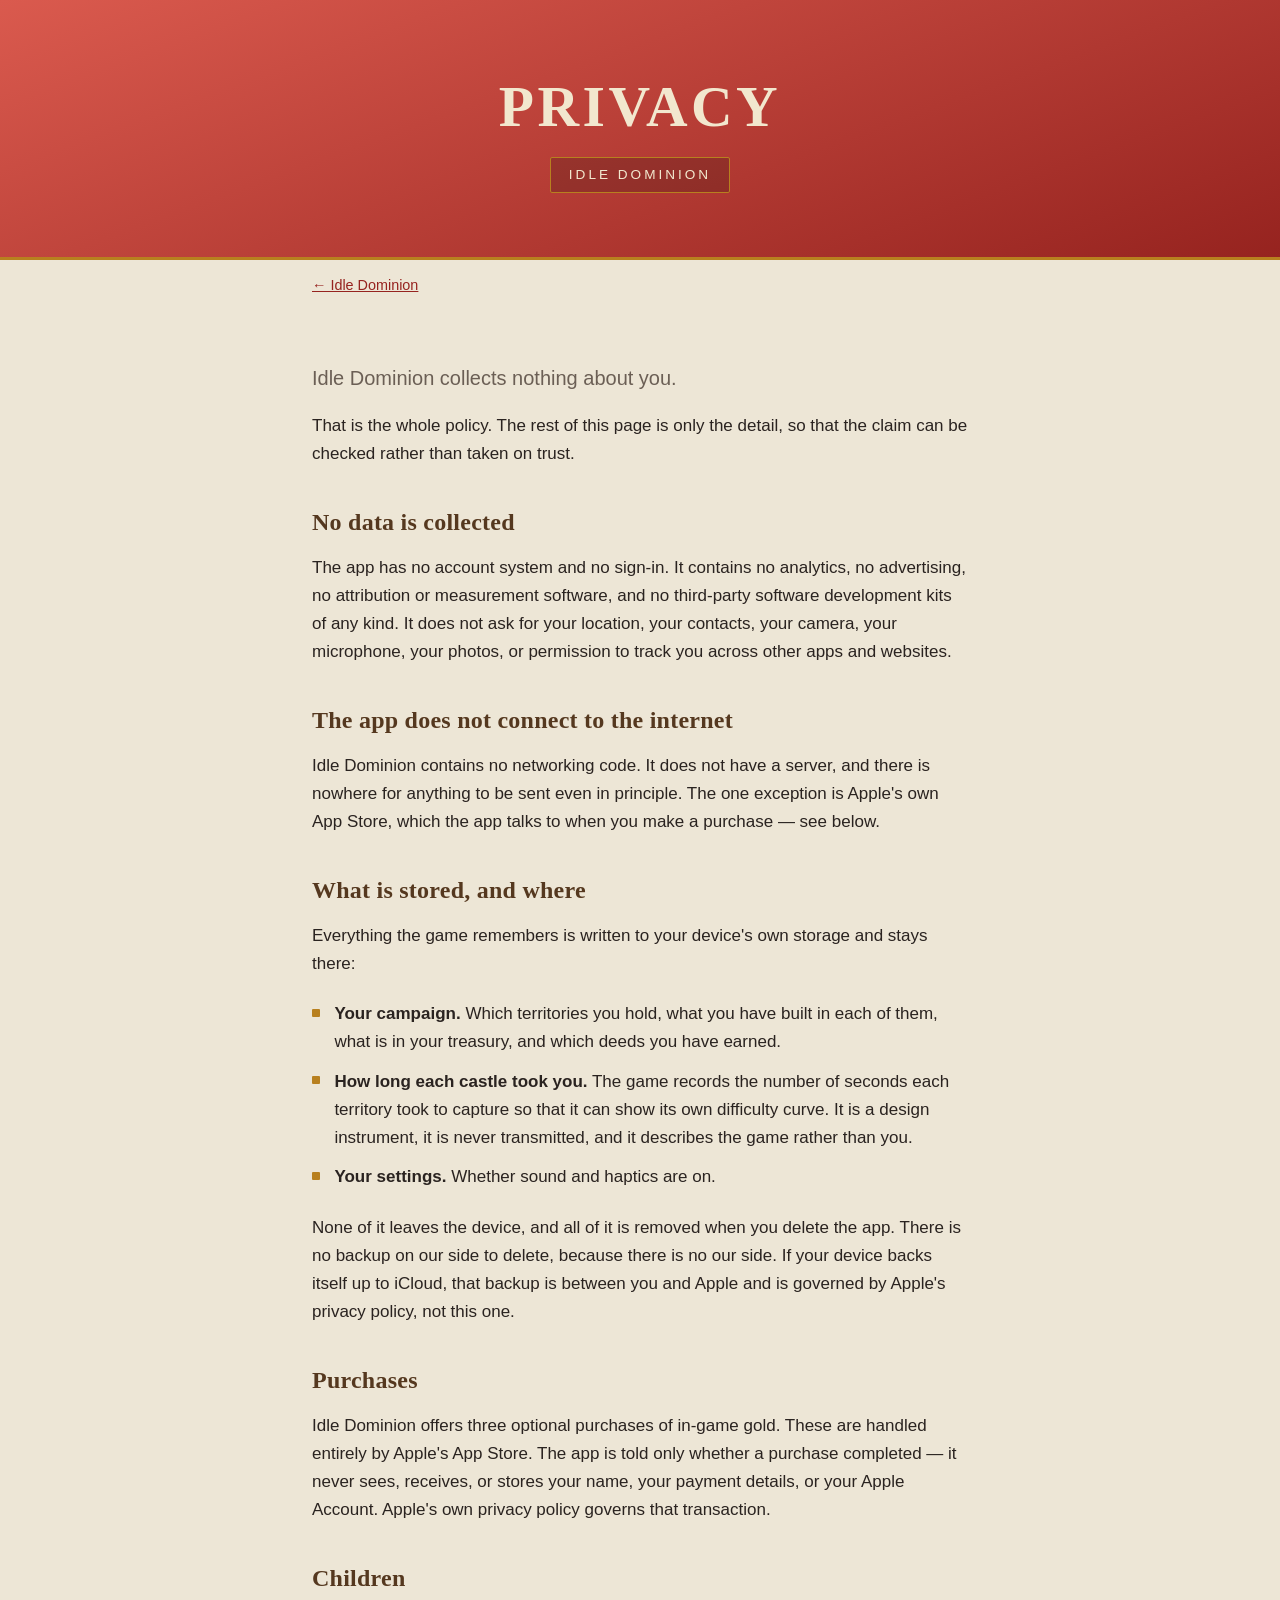
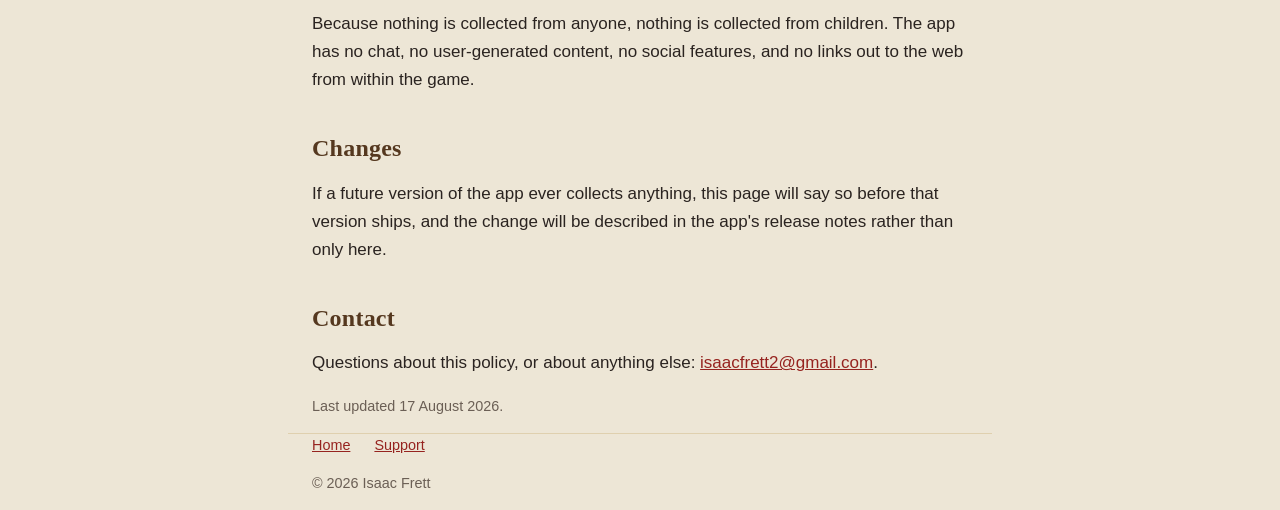
==== privacy.html @ e4cb5be6 "The site for idledominion.app Three static pages, a stylesheet, and the CNAME. Served by GitHub Page" ====
<!doctype html>
<html lang="en">
<head>
<meta charset="utf-8">
<meta name="viewport" content="width=device-width, initial-scale=1">
<title>Privacy — Idle Dominion</title>
<meta name="description" content="Idle Dominion collects nothing about you. No account, no tracking, no analytics, no networking.">
<link rel="stylesheet" href="style.css">
</head>
<body>

<header class="hero">
    <div class="wrap">
        <h1>Privacy</h1>
        <p class="tagline">Idle Dominion</p>
    </div>
</header>

<main class="wrap">
    <p class="back"><a href="index.html">← Idle Dominion</a></p>

    <p class="lede">Idle Dominion collects nothing about you.</p>

    <p>That is the whole policy. The rest of this page is only the detail, so
    that the claim can be checked rather than taken on trust.</p>

    <h2>No data is collected</h2>
    <p>The app has no account system and no sign-in. It contains no analytics,
    no advertising, no attribution or measurement software, and no third-party
    software development kits of any kind. It does not ask for your location,
    your contacts, your camera, your microphone, your photos, or permission to
    track you across other apps and websites.</p>

    <h2>The app does not connect to the internet</h2>
    <p>Idle Dominion contains no networking code. It does not have a server, and
    there is nowhere for anything to be sent even in principle. The one exception
    is Apple's own App Store, which the app talks to when you make a purchase —
    see below.</p>

    <h2>What is stored, and where</h2>
    <p>Everything the game remembers is written to your device's own storage and
    stays there:</p>
    <ul class="plain">
        <li><strong>Your campaign.</strong> Which territories you hold, what you
        have built in each of them, what is in your treasury, and which deeds you
        have earned.</li>
        <li><strong>How long each castle took you.</strong> The game records the
        number of seconds each territory took to capture so that it can show its
        own difficulty curve. It is a design instrument, it is never transmitted,
        and it describes the game rather than you.</li>
        <li><strong>Your settings.</strong> Whether sound and haptics are on.</li>
    </ul>
    <p>None of it leaves the device, and all of it is removed when you delete the
    app. There is no backup on our side to delete, because there is no our side.
    If your device backs itself up to iCloud, that backup is between you and
    Apple and is governed by Apple's privacy policy, not this one.</p>

    <h2>Purchases</h2>
    <p>Idle Dominion offers three optional purchases of in-game gold. These are
    handled entirely by Apple's App Store. The app is told only whether a
    purchase completed — it never sees, receives, or stores your name, your
    payment details, or your Apple Account. Apple's own privacy policy governs
    that transaction.</p>

    <h2>Children</h2>
    <p>Because nothing is collected from anyone, nothing is collected from
    children. The app has no chat, no user-generated content, no social features,
    and no links out to the web from within the game.</p>

    <h2>Changes</h2>
    <p>If a future version of the app ever collects anything, this page will say
    so before that version ships, and the change will be described in the app's
    release notes rather than only here.</p>

    <h2>Contact</h2>
    <p>Questions about this policy, or about anything else:
    <a href="mailto:isaacfrett2@gmail.com">isaacfrett2@gmail.com</a>.</p>

    <p class="meta">Last updated 17 August 2026.</p>
</main>

<footer class="wrap">
    <nav>
        <a href="index.html">Home</a>
        <a href="support.html">Support</a>
    </nav>
    <p>© 2026 Isaac Frett</p>
</footer>

</body>
</html>
---- style.css ----
/* Idle Dominion — the site.
 *
 * The palette is the game's own, taken from Theme/Palette.swift rather than
 * picked to look similar: parchment, ink, crimson, gold, stone. A site that is
 * merely in the same mood as the app it sells is the seam the whole design
 * doc exists to avoid.
 *
 * No fonts are fetched. A web font is a request to a third party on a page
 * whose entire selling point is that the app talks to nobody, and the system
 * serif stack is a closer match to Cinzel than anything worth the round trip.
 */

:root {
    --parchment: #f2e7ce;
    --parchment-shade: #dfd0af;
    --ground: #ede6d6;
    --ink: #2a2320;
    --ink-soft: #6b5f55;
    --crimson: #c4342e;
    --crimson-dark: #96231f;
    --gold: #e8b040;
    --gold-dark: #b8801f;
    --wood-dark: #55381f;
    --stone: #9a9187;
}

* { box-sizing: border-box; }

html { -webkit-text-size-adjust: 100%; }

body {
    margin: 0;
    background: var(--ground);
    color: var(--ink);
    font: 17px/1.65 -apple-system, BlinkMacSystemFont, "Segoe UI", Roboto, sans-serif;
}

h1, h2, h3, .display {
    font-family: "Iowan Old Style", "Palatino Linotype", Palatino, Georgia, serif;
    font-weight: 600;
    letter-spacing: 0.01em;
    line-height: 1.2;
}

a { color: var(--crimson-dark); }
a:hover { color: var(--crimson); }

.wrap {
    max-width: 44rem;
    margin: 0 auto;
    padding: 0 1.5rem;
}

/* The banner: crimson, with the gold rule the app's chrome uses. */
header.hero {
    background: linear-gradient(160deg, #da5a4e, var(--crimson-dark));
    border-bottom: 3px solid var(--gold-dark);
    color: var(--parchment);
    padding: 4.5rem 0 4rem;
    text-align: center;
}

header.hero h1 {
    margin: 0 0 0.4rem;
    font-size: clamp(2.4rem, 8vw, 3.6rem);
    text-transform: uppercase;
    letter-spacing: 0.06em;
}

.tagline {
    display: inline-block;
    margin: 0.6rem 0 0;
    padding: 0.35rem 1.1rem;
    background: rgba(0, 0, 0, 0.18);
    border: 1px solid var(--gold-dark);
    border-radius: 2px;
    font-size: 0.85rem;
    letter-spacing: 0.22em;
    text-transform: uppercase;
}

.lede {
    margin: 2.5rem 0 0;
    font-size: 1.25rem;
    color: var(--ink-soft);
}

main { padding: 3rem 0 4rem; }

section { margin: 0 0 3rem; }

h2 {
    font-size: 1.5rem;
    margin: 2.5rem 0 0.75rem;
    color: var(--wood-dark);
}

h3 {
    font-size: 1.1rem;
    margin: 1.75rem 0 0.4rem;
    color: var(--wood-dark);
}

.card {
    background: var(--parchment);
    border: 1px solid var(--parchment-shade);
    border-radius: 12px;
    padding: 1.25rem 1.5rem;
    margin: 1.5rem 0;
}

.loop {
    display: grid;
    gap: 1rem;
    grid-template-columns: repeat(auto-fit, minmax(13rem, 1fr));
    margin: 1.5rem 0;
    padding: 0;
    list-style: none;
}

.loop li {
    background: var(--parchment);
    border: 1px solid var(--parchment-shade);
    border-left: 4px solid var(--crimson);
    border-radius: 8px;
    padding: 1rem 1.15rem;
}

.loop strong {
    display: block;
    font-family: "Iowan Old Style", Palatino, Georgia, serif;
    text-transform: uppercase;
    letter-spacing: 0.12em;
    font-size: 0.82rem;
    color: var(--crimson-dark);
    margin-bottom: 0.3rem;
}

.plain { list-style: none; padding: 0; }
.plain li {
    padding: 0.35rem 0 0.35rem 1.4rem;
    position: relative;
}
.plain li::before {
    content: "";
    position: absolute;
    left: 0; top: 0.85em;
    width: 8px; height: 8px;
    background: var(--gold-dark);
    border-radius: 1px;
}

footer {
    border-top: 1px solid var(--parchment-shade);
    padding: 2rem 0 3rem;
    color: var(--ink-soft);
    font-size: 0.9rem;
}

footer nav a { margin-right: 1.25rem; }

.back {
    display: inline-block;
    margin-bottom: 1.5rem;
    font-size: 0.9rem;
}

.meta { color: var(--ink-soft); font-size: 0.9rem; }

@media (prefers-color-scheme: dark) {
    :root {
        --ground: #221d19;
        --parchment: #2e2823;
        --parchment-shade: #453b33;
        --ink: #efe6d6;
        --ink-soft: #b4a696;
        --crimson-dark: #e07a72;
    }
    header.hero { border-bottom-color: var(--gold-dark); }
}
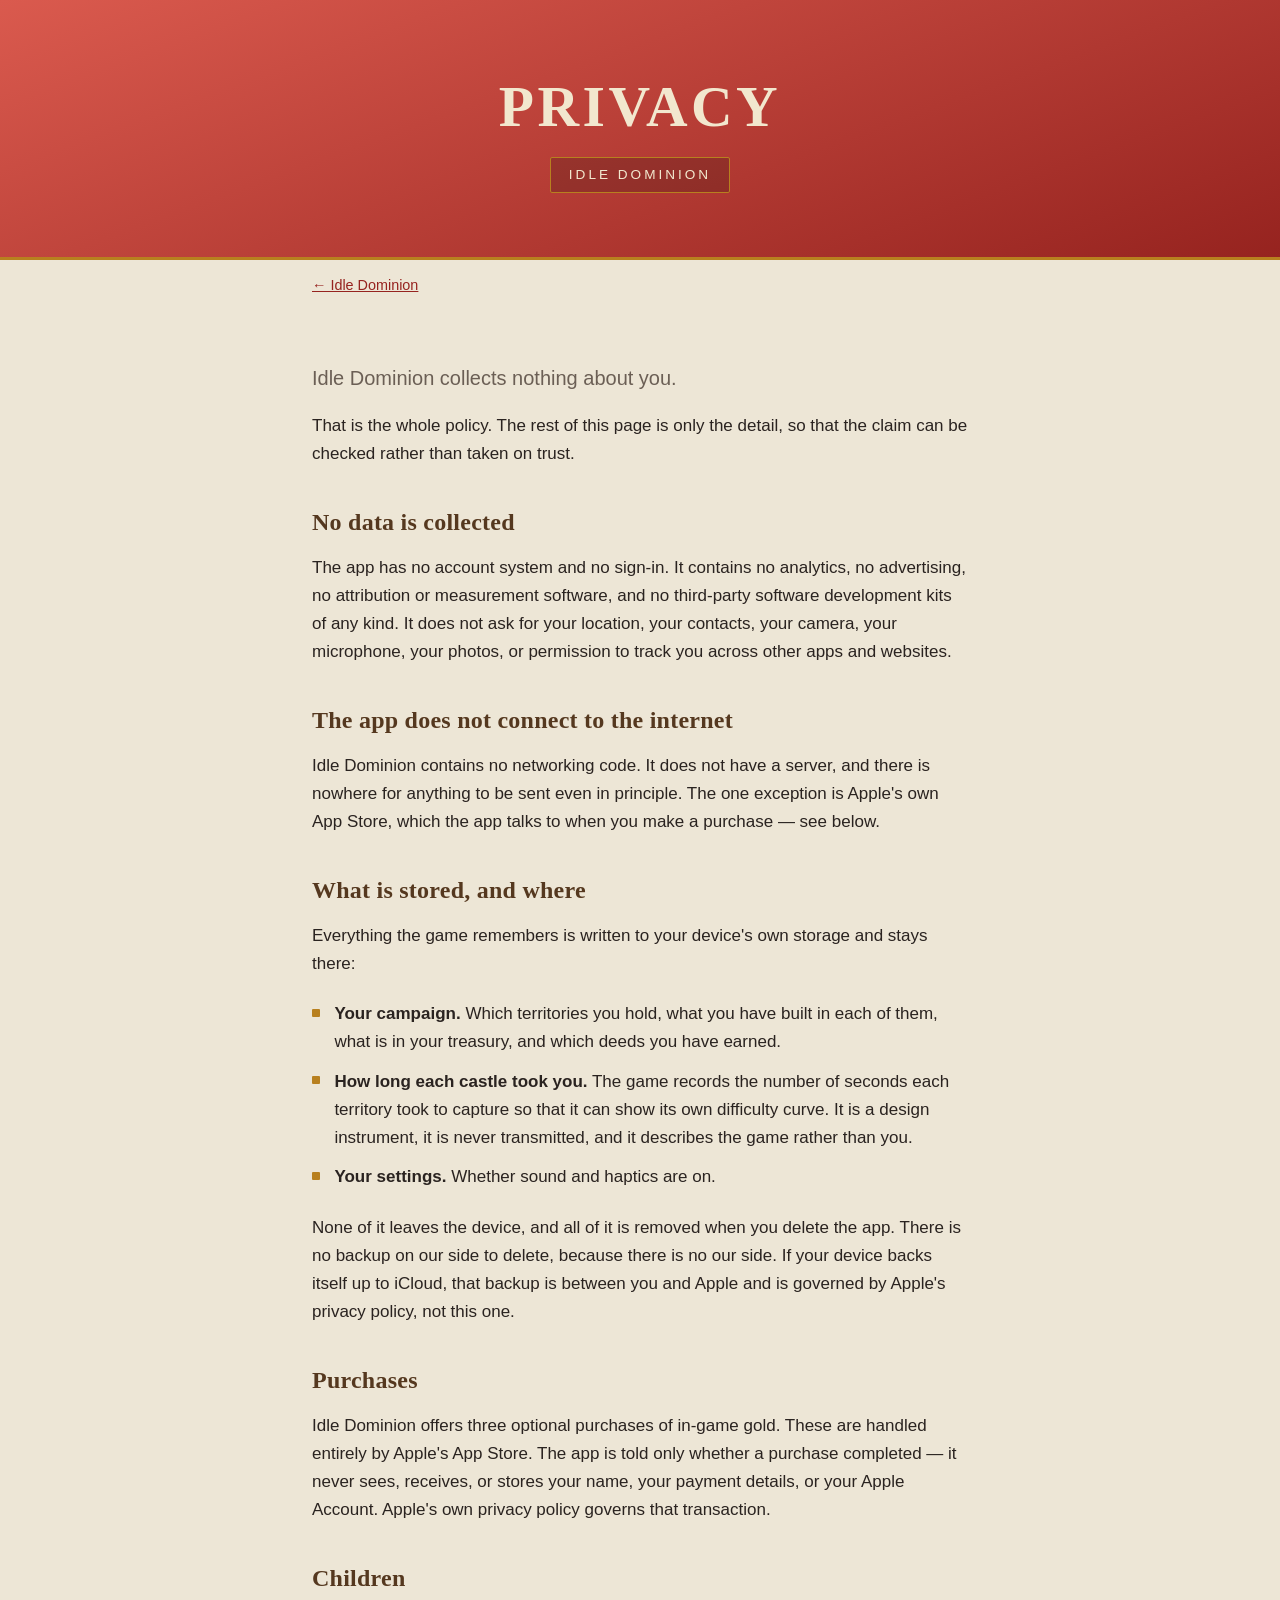
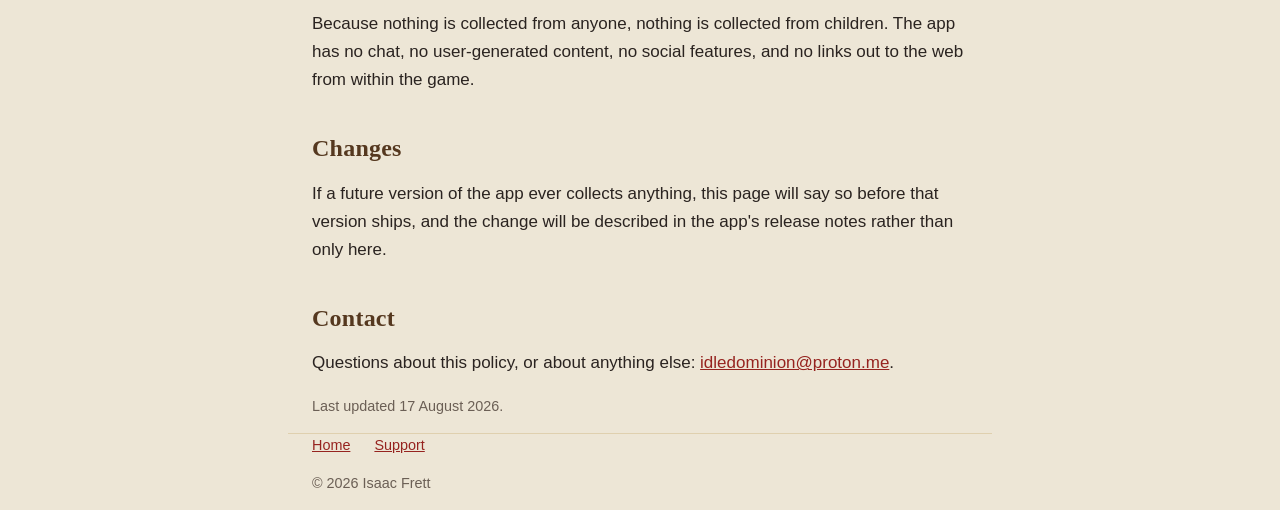
==== commit af331cf1: "The contact address is the game's, not a personal one Both pages pointed at a personal Gmail account" ====
--- a/privacy.html
+++ b/privacy.html
@@ -74,7 +74,7 @@
 
     <h2>Contact</h2>
     <p>Questions about this policy, or about anything else:
-    <a href="mailto:isaacfrett2@gmail.com">isaacfrett2@gmail.com</a>.</p>
+    <a href="mailto:idledominion@proton.me">idledominion@proton.me</a>.</p>
 
     <p class="meta">Last updated 17 August 2026.</p>
 </main>
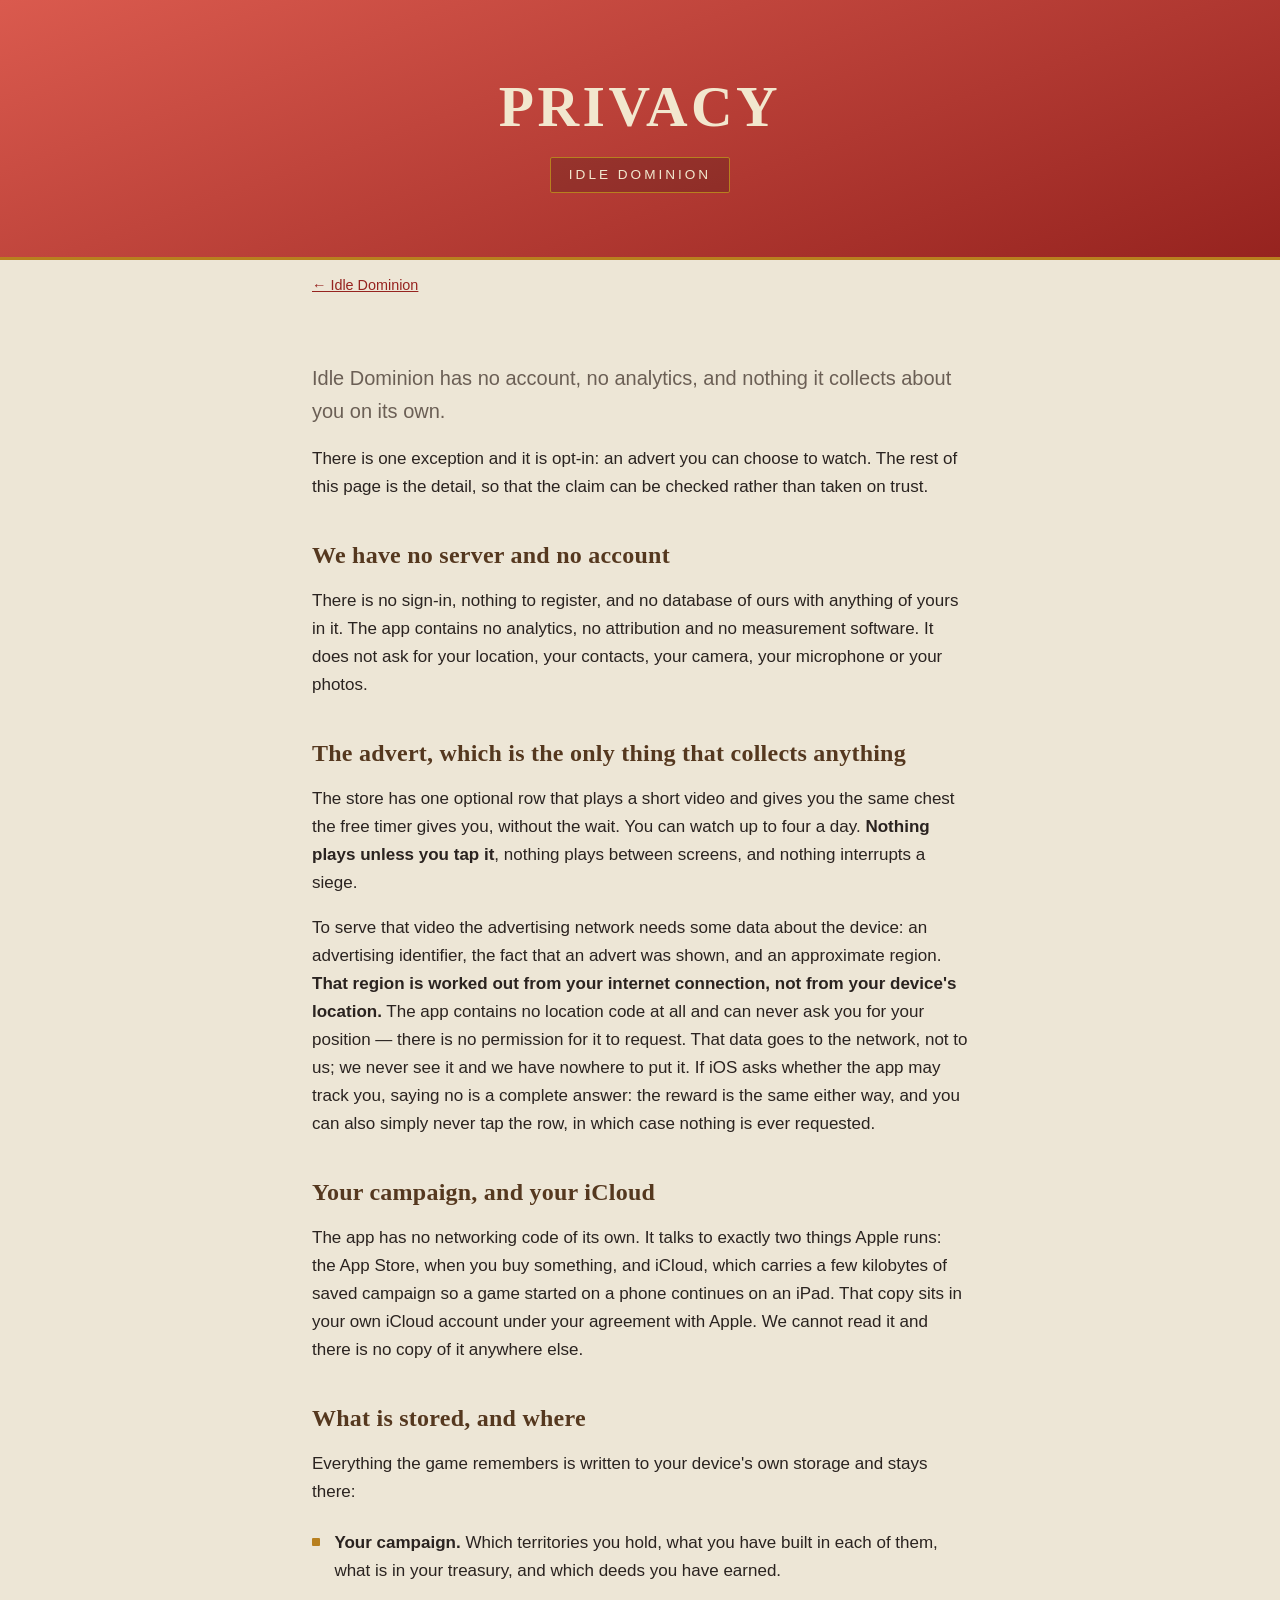
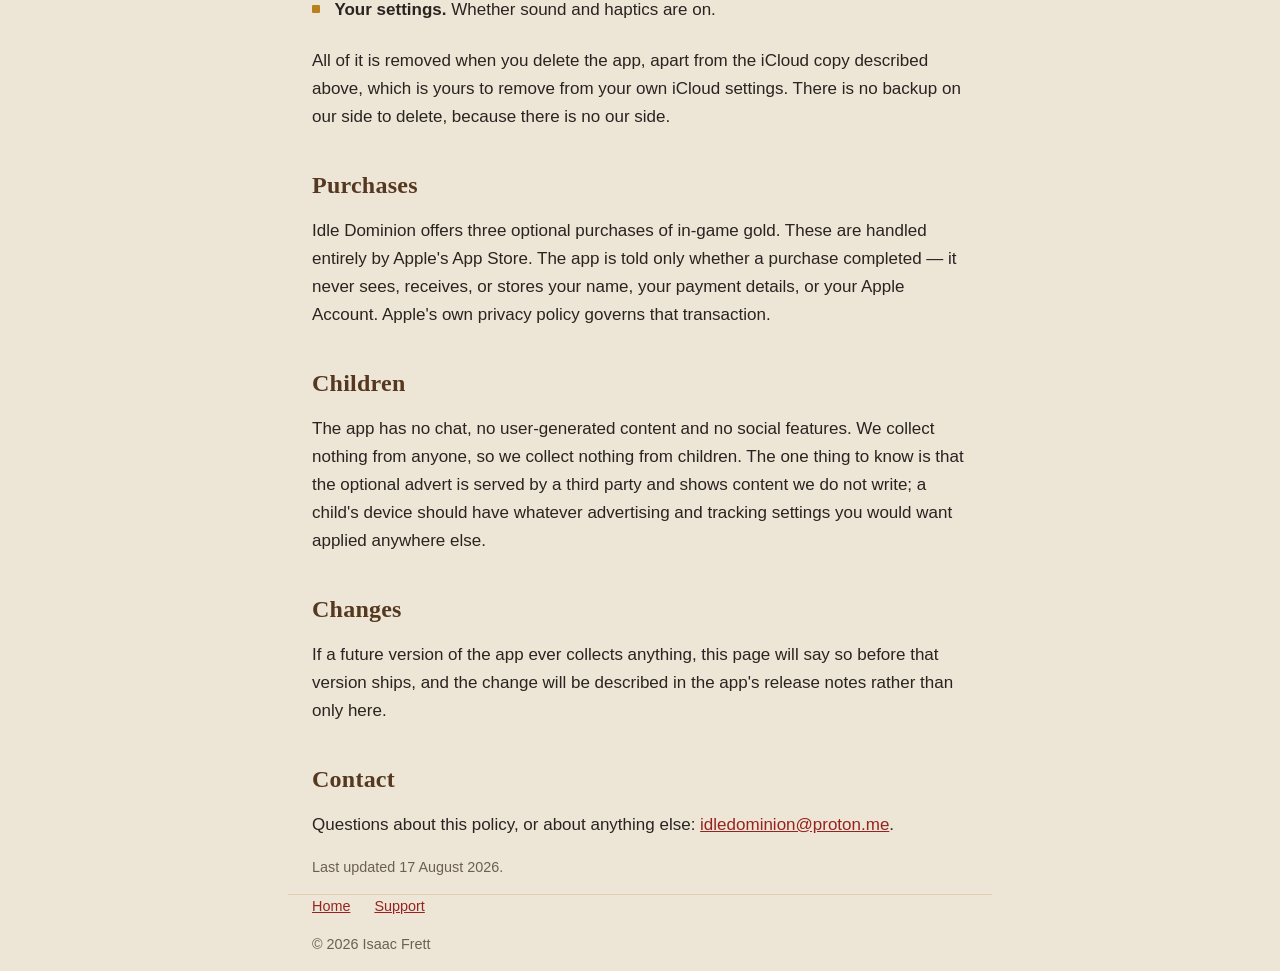
==== commit 798c4192: "The pages describe a game with an advert in it Idle Dominion ships one optional rewarded advert, so " ====
--- a/privacy.html
+++ b/privacy.html
@@ -4,7 +4,7 @@
 <meta charset="utf-8">
 <meta name="viewport" content="width=device-width, initial-scale=1">
 <title>Privacy — Idle Dominion</title>
-<meta name="description" content="Idle Dominion collects nothing about you. No account, no tracking, no analytics, no networking.">
+<meta name="description" content="Idle Dominion has no account and no analytics. Your campaign lives on your device and in your own iCloud. The only data anything asks for is for an advert you chose to watch.">
 <link rel="stylesheet" href="style.css">
 </head>
 <body>
@@ -19,23 +19,40 @@
 <main class="wrap">
     <p class="back"><a href="index.html">← Idle Dominion</a></p>
 
-    <p class="lede">Idle Dominion collects nothing about you.</p>
+    <p class="lede">Idle Dominion has no account, no analytics, and nothing it
+    collects about you on its own.</p>
 
-    <p>That is the whole policy. The rest of this page is only the detail, so
-    that the claim can be checked rather than taken on trust.</p>
+    <p>There is one exception and it is opt-in: an advert you can choose to
+    watch. The rest of this page is the detail, so that the claim can be checked
+    rather than taken on trust.</p>
 
-    <h2>No data is collected</h2>
-    <p>The app has no account system and no sign-in. It contains no analytics,
-    no advertising, no attribution or measurement software, and no third-party
-    software development kits of any kind. It does not ask for your location,
-    your contacts, your camera, your microphone, your photos, or permission to
-    track you across other apps and websites.</p>
+    <h2>We have no server and no account</h2>
+    <p>There is no sign-in, nothing to register, and no database of ours with
+    anything of yours in it. The app contains no analytics, no attribution and no
+    measurement software. It does not ask for your location, your contacts, your
+    camera, your microphone or your photos.</p>
 
-    <h2>The app does not connect to the internet</h2>
-    <p>Idle Dominion contains no networking code. It does not have a server, and
-    there is nowhere for anything to be sent even in principle. The one exception
-    is Apple's own App Store, which the app talks to when you make a purchase —
-    see below.</p>
+    <h2>The advert, which is the only thing that collects anything</h2>
+    <p>The store has one optional row that plays a short video and gives you the
+    same chest the free timer gives you, without the wait. You can watch up to
+    four a day. <strong>Nothing plays unless you tap it</strong>, nothing plays
+    between screens, and nothing interrupts a siege.</p>
+    <p>To serve that video the advertising network needs some data about the
+    device: an advertising identifier, the fact that an advert was shown, and an
+    approximate region. <strong>That region is worked out from your internet
+    connection, not from your device's location.</strong> The app contains no
+    location code at all and can never ask you for your position — there is no
+    permission for it to request. That data goes to the network, not to us; we
+    never see it and we have nowhere to put it. If iOS asks whether the app may track you, saying no is a complete
+    answer: the reward is the same either way, and you can also simply never tap
+    the row, in which case nothing is ever requested.</p>
+
+    <h2>Your campaign, and your iCloud</h2>
+    <p>The app has no networking code of its own. It talks to exactly two things
+    Apple runs: the App Store, when you buy something, and iCloud, which carries
+    a few kilobytes of saved campaign so a game started on a phone continues on
+    an iPad. That copy sits in your own iCloud account under your agreement with
+    Apple. We cannot read it and there is no copy of it anywhere else.</p>
 
     <h2>What is stored, and where</h2>
     <p>Everything the game remembers is written to your device's own storage and
@@ -44,16 +61,11 @@
         <li><strong>Your campaign.</strong> Which territories you hold, what you
         have built in each of them, what is in your treasury, and which deeds you
         have earned.</li>
-        <li><strong>How long each castle took you.</strong> The game records the
-        number of seconds each territory took to capture so that it can show its
-        own difficulty curve. It is a design instrument, it is never transmitted,
-        and it describes the game rather than you.</li>
         <li><strong>Your settings.</strong> Whether sound and haptics are on.</li>
     </ul>
-    <p>None of it leaves the device, and all of it is removed when you delete the
-    app. There is no backup on our side to delete, because there is no our side.
-    If your device backs itself up to iCloud, that backup is between you and
-    Apple and is governed by Apple's privacy policy, not this one.</p>
+    <p>All of it is removed when you delete the app, apart from the iCloud copy
+    described above, which is yours to remove from your own iCloud settings.
+    There is no backup on our side to delete, because there is no our side.</p>
 
     <h2>Purchases</h2>
     <p>Idle Dominion offers three optional purchases of in-game gold. These are
@@ -63,9 +75,11 @@
     that transaction.</p>
 
     <h2>Children</h2>
-    <p>Because nothing is collected from anyone, nothing is collected from
-    children. The app has no chat, no user-generated content, no social features,
-    and no links out to the web from within the game.</p>
+    <p>The app has no chat, no user-generated content and no social features. We
+    collect nothing from anyone, so we collect nothing from children. The one
+    thing to know is that the optional advert is served by a third party and
+    shows content we do not write; a child's device should have whatever
+    advertising and tracking settings you would want applied anywhere else.</p>
 
     <h2>Changes</h2>
     <p>If a future version of the app ever collects anything, this page will say
